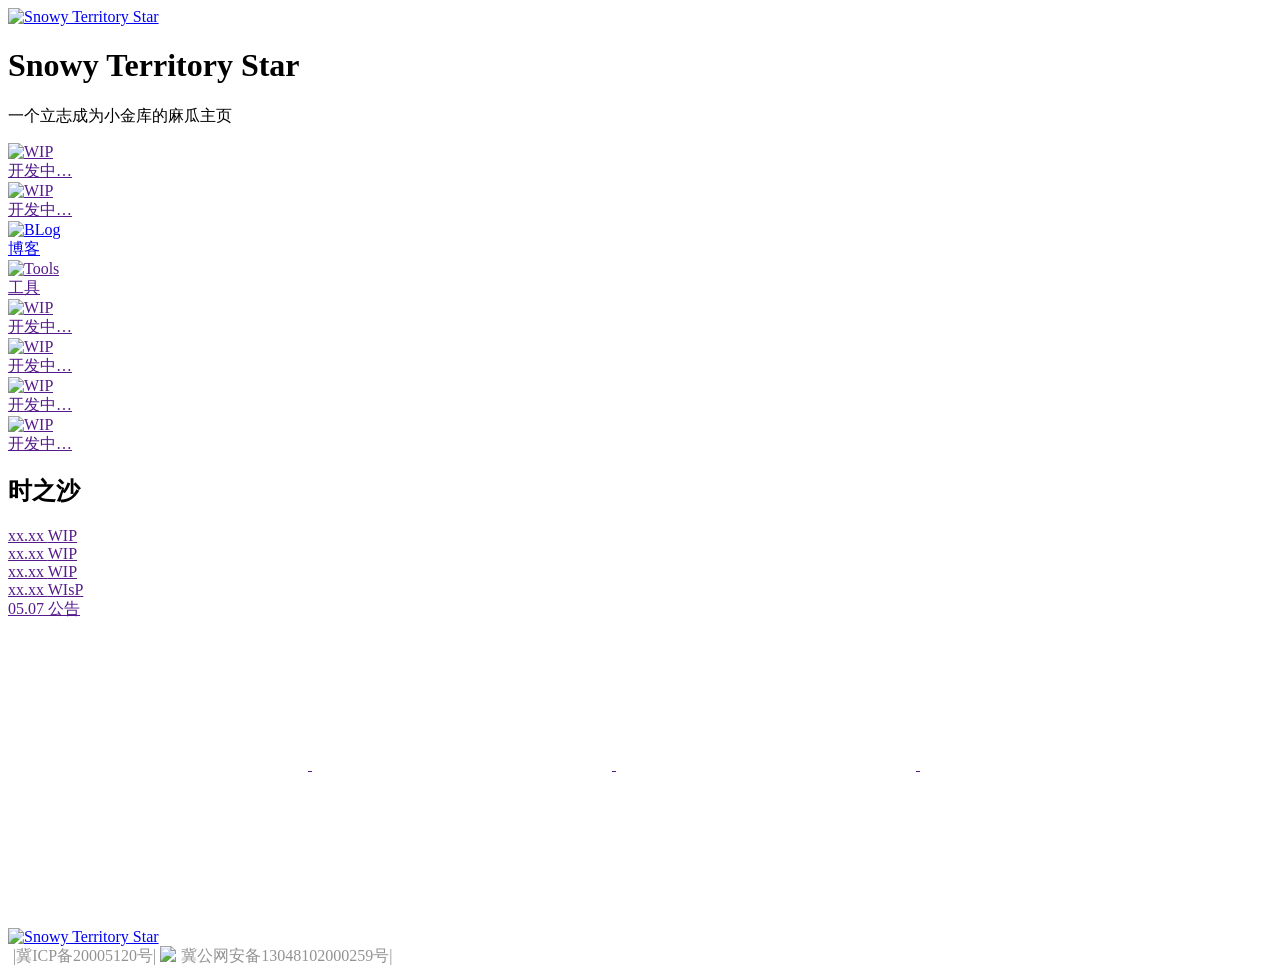
==== index.html @ 649b925e "Add files via upload" ====
<!doctype html>
<html>
    <head>
        <title>雪域星辰</title>
        <link href="images/favicons/favicon.ico" rel="icon">
        <link href="css/bootstrap.min.css" rel="stylesheet">
        <link href="fonts/quicksand-dash/stylesheet.css" rel="stylesheet">
        <link href="css/owl.carousel.css" rel="stylesheet">
        <link href="css/owl.theme.default.css" rel="stylesheet">
        <link href="css/iconfont.css" rel="stylesheet">
        <link href="scripts/Nivo-Lightbox/nivo-lightbox.css" rel="stylesheet">
	    <link href="scripts/Nivo-Lightbox/themes/default/default.css" rel="stylesheet">
        <link href="css/jquery.nouislider.min.css" rel="stylesheet">
        <link href="css/style.css" rel="stylesheet">
    </head>
    <body>
        <header class="header">
            <div class="left">
                <a href="index.html">
                    <img src="images/logo/logo.png" alt="Snowy Territory Star" class="img-fluid">
                </a>
            </div>
        </header>
        <div class="section large transparent dark text-center" 
            style="background-image: url('http://ranpic.tool.snowystar.club/acgurl.php');">
            <div class="inner">
                <div class="container">
                    <h1>Snowy Territory Star</h1>
                    <p class="lead">一个立志成为小金库的麻瓜主页</p>
                    <div class="highlight-slider-wrapper">
                        <div class="row">
                            <div class="col-md-8 offset-2">
                                <div class="highlight-slider">
                                    <div class="item">
                                        <a href="" class="icon">
                                            <img src="images/png/WIP.png" alt="WIP">
                                            <div class="overlay">开发中…</div>
                                        </a>
                                    </div>
                                    <div class="item">
                                        <a href="" class="icon">
                                            <img src="images/png/WIP.png" alt="WIP">
                                            <div class="overlay">开发中…</div>
                                        </a>
                                    </div>
                                    <div class="item">
                                        <a href="http://blog.snowystar.club" class="icon">
                                            <img src="images/png/blog.png" alt="BLog">
                                            <div class="overlay">博客</div>
                                        </a>
                                    </div>
                                    <div class="item">
                                        <a href="" class="icon">
                                            <img src="images/png/tools.png" alt="Tools">
                                            <div class="overlay">工具</div>
                                        </a>
                                    </div>
                                    <div class="item">
                                        <a href="" class="icon">
                                            <img src="images/png/WIP.png" alt="WIP">
                                            <div class="overlay">开发中…</div>
                                        </a>
                                    </div>
                                    <div class="item">
                                        <a href="" class="icon">
                                            <img src="images/png/WIP.png" alt="WIP">
                                            <div class="overlay">开发中…</div>
                                        </a>
                                    </div>
                                    <div class="item">
                                        <a href="" class="icon">
                                            <img src="images/png/WIP.png" alt="WIP">
                                            <div class="overlay">开发中…</div>
                                        </a>
                                    </div>
                                    <div class="item">
                                        <a href="" class="icon">
                                            <img src="images/png/WIP.png" alt="WIP">
                                            <div class="overlay">开发中…</div>
                                        </a>
                                    </div>
                                </div>
                            </div>
                        </div>
                    </div>
                </div>
            </div>
        </div>
        <div class="section light">
            <div class="inner">
                <div class="container">
                    <h2 class="text-center">时之沙</h2>
                    <div class="row">
                        <div class="col-md-3 col-sm-6">
                            <a href="" class="category-box" style="background-image: url('images/time/category01.jpg');">
                                <div class="inner">
                                    <span class="number">xx.xx</span>
                                    <span class="title">WIP</span>
                                </div>
                            </a>
                        </div>
                        <div class="col-md-3 col-sm-6">
                            <a href="" class="category-box" style="background-image: url('images/time/category02.jpg');">
                                <div class="inner">
                                    <span class="number">xx.xx</span>
                                    <span class="title">WIP</span>
                                </div>
                            </a>
                        </div>
                        <div class="col-sm-6">
                            <a href="" class="category-box" style="background-image: url('images/time/category03.jpg');">
                                <div class="inner">
                                    <span class="number">xx.xx</span>
                                    <span class="title">WIP</span>
                                </div>
                            </a>
                        </div>
                        <div class="col-lg-9">
                            <a href="" class="category-box" style="background-image: url('images/time/category04.jpg');">
                                <div class="inner">
                                    <span class="number">xx.xx</span>
                                    <span class="title">WIsP</span>
                                </div>
                            </a>
                        </div>
                        <div class="col-md-3 col-sm-6">
                            <a href="" class="category-box" style="background-image: url('images/time/category05.jpg');">
                                <div class="inner">
                                    <span class="number">05.07</span>
                                    <span class="title">公告</span>
                                </div>
                            </a>
                        </div>
                    </div>
                </div>
            </div>
        </div>
        <footer class="footer">
            <div class="top">
                <div class="social-icons">
                    <a href="">
                        <svg class="icon" aria-hidden="true">
                            <use xlink:href="#icon-qq"></use>
                        </svg>
                    </a>
                    <a href="">
                        <svg class="icon" aria-hidden="true">
                            <use xlink:href="#icon-outlook"></use>
                        </svg>
                    </a>
                    <a href="">
                        <svg class="icon" aria-hidden="true">
                            <use xlink:href="#icon-dianbao"></use>
                        </svg>
                    </a>
                    <a href="https://weibo.com/GhostarDragon">
                        <svg class="icon" aria-hidden="true">
                            <use xlink:href="#icon-weibo"></use>
                        </svg>
                    </a>
                    <a href="https://space.bilibili.com/36609024">
                        <svg class="icon" aria-hidden="true">
                            <use xlink:href="#icon-bilibili"></use>
                        </svg>
                    </a>
                </div>
                <div class="right">
                    <div class="logo">
                        <a href="index.html">
                            <img src="images/logo/logo-dark.png" alt="Snowy Territory Star" class="img-responsive">
                        </a>
                    </div>
                </div>
            </div>
            <div class="bottom">
                <a target="_blank" href="http://www.beian.miit.gov.cn" 
                    style="display:inline-block;text-decoration:none;height:20px;line-height:20px;">
                    <p style="float:left;height:20px;line-height:20px;margin: 0px 0px 0px 5px; color:#939393;">
                        |冀ICP备20005120号|</p>
                </a>
                <a target="_blank" href="http://www.beian.gov.cn/portal/registerSystemInfo?recordcode=13048102000259"
                    style="display:inline-block;text-decoration:none;height:20px;line-height:20px;">
                    <img src="images/beian/beian.png" style="float:left;">
                    <p style="float:left;height:20px;line-height:20px;margin: 0px 0px 0px 5px; color:#939393;">
                        冀公网安备13048102000259号|</p>
                </a>
            </div>
        </footer>
        <script src="js/jquery-3.4.1.min.js"></script>
        <script src="js/bootstrap.min.js"></script>
        <script src="js/owl.carousel.min.js"></script>
        <script src="scripts/Nivo-Lightbox/nivo-lightbox.min.js"></script>
        <script src="js/jquery.nouislider.all.min.js"></script>
        <script src="js/bootstrap.bundle.min.js"></script>
        <script src="js/iconfont.js"></script>
        <script src="js/scripts.js"></script>
    </body>
</html>
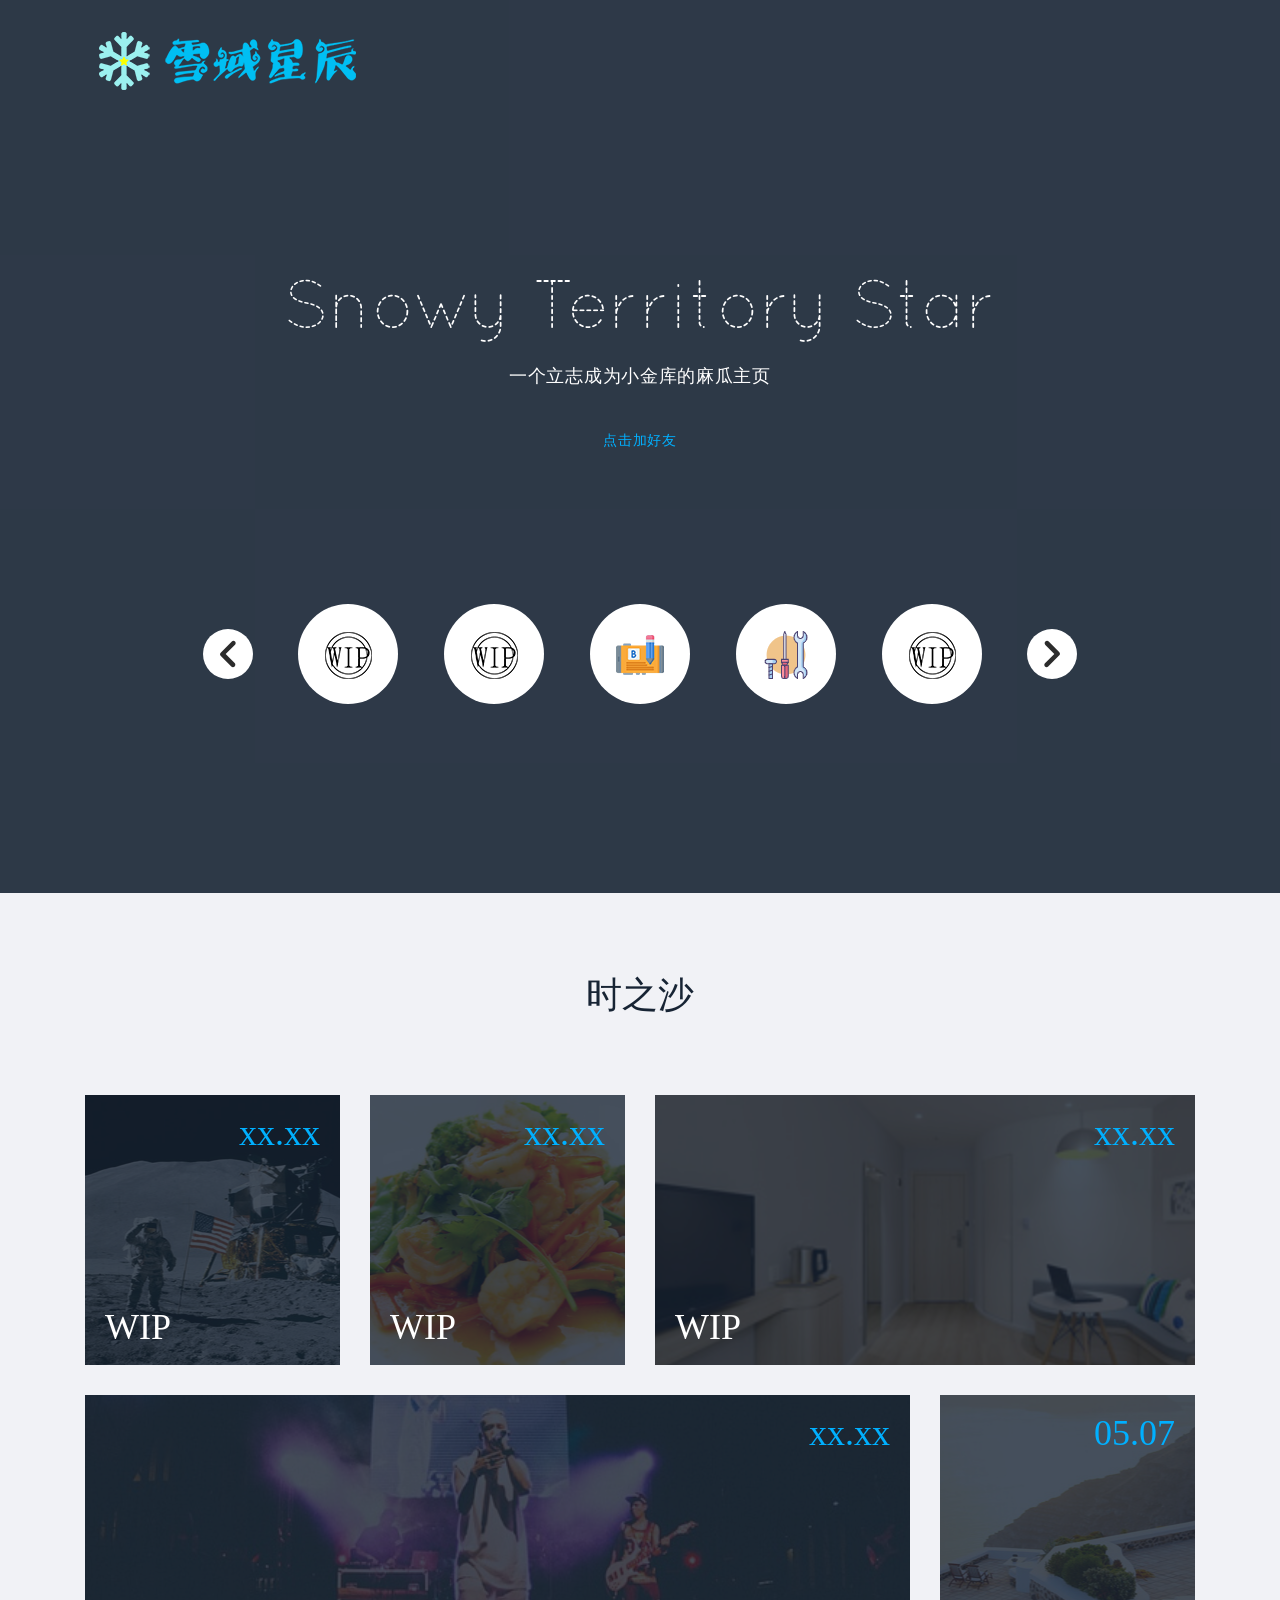
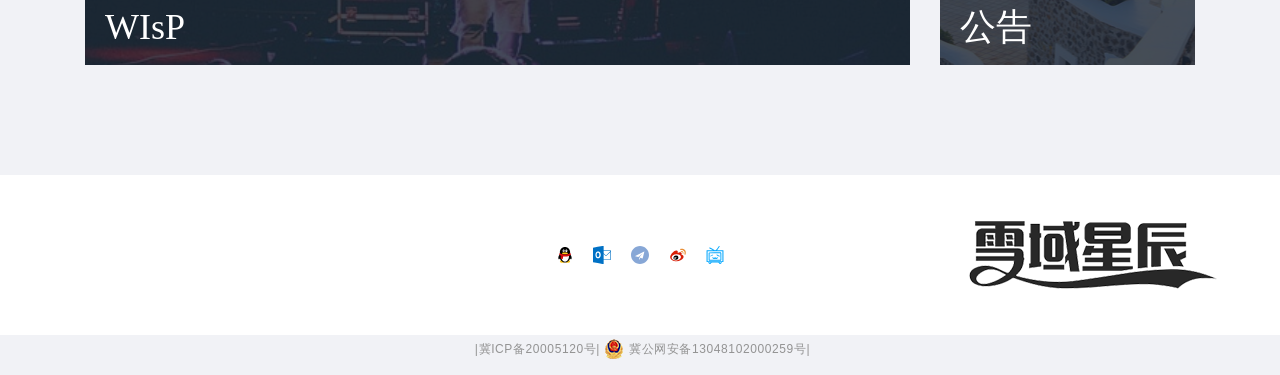
==== commit 61d941f3: "Update index.html" ====
--- a/index.html
+++ b/index.html
@@ -27,6 +27,7 @@
                 <div class="container">
                     <h1>Snowy Territory Star</h1>
                     <p class="lead">一个立志成为小金库的麻瓜主页</p>
+			<a href="weixin://contacts/profile/wxid_v4f3dvsyso2l22">点击加好友</a>
                     <div class="highlight-slider-wrapper">
                         <div class="row">
                             <div class="col-md-8 offset-2">
@@ -195,4 +196,4 @@
         <script src="js/iconfont.js"></script>
         <script src="js/scripts.js"></script>
     </body>
-</html>+</html>
--- a/fonts/quicksand-dash/stylesheet.css
+++ b/fonts/quicksand-dash/stylesheet.css
@@ -0,0 +1,12 @@
+/* Generated by Font Squirrel (https://www.fontsquirrel.com) on October 24, 2016 */
+
+
+
+@font-face {
+    font-family: 'Quicksand Dash';
+    src: url('quicksand_dash-webfont.woff2') format('woff2'),
+         url('quicksand_dash-webfont.woff') format('woff');
+    font-weight: normal;
+    font-style: normal;
+
+}
--- a/css/iconfont.css
+++ b/css/iconfont.css
@@ -0,0 +1,54 @@
+@font-face {font-family: "iconfont";
+  src: url('iconfont.eot?t=1588852983098'); /* IE9 */
+  src: url('iconfont.eot?t=1588852983098#iefix') format('embedded-opentype'), /* IE6-IE8 */
+  url('[data-uri]') format('woff2'),
+  url('iconfont.woff?t=1588852983098') format('woff'),
+  url('iconfont.ttf?t=1588852983098') format('truetype'), /* chrome, firefox, opera, Safari, Android, iOS 4.2+ */
+  url('iconfont.svg?t=1588852983098#iconfont') format('svg'); /* iOS 4.1- */
+}
+.icon {
+       width: 1em; height: 1em;
+       vertical-align: -0.15em;
+       fill: currentColor;
+       overflow: hidden;
+    }
+.iconfont {
+  font-family: "iconfont" !important;
+  font-size: 16px;
+  font-style: normal;
+  -webkit-font-smoothing: antialiased;
+  -moz-osx-font-smoothing: grayscale;
+}
+
+.icon-right:before {
+  content: "\e61c";
+}
+
+.icon-left:before {
+  content: "\e662";
+}
+
+.icon-qq1:before {
+  content: "\e65d";
+}
+
+.icon-dianbao:before {
+  content: "\e661";
+}
+
+.icon-outlook:before {
+  content: "\e622";
+}
+
+.icon-qq:before {
+  content: "\e606";
+}
+
+.icon-weibo:before {
+  content: "\e600";
+}
+
+.icon-bilibili:before {
+  content: "\e601";
+}
+
--- a/scripts/Nivo-Lightbox/themes/default/default.css
+++ b/scripts/Nivo-Lightbox/themes/default/default.css
@@ -0,0 +1,98 @@
+/*
+ * Nivo Lightbox Default Theme v1.0
+ * http://dev7studios.com/nivo-lightbox
+ *
+ * Copyright 2013, Dev7studios
+ * Free to use and abuse under the MIT license.
+ * http://www.opensource.org/licenses/mit-license.php
+ */
+ 
+.nivo-lightbox-theme-default.nivo-lightbox-overlay { 
+	background: #666;
+	background: rgba(0,0,0,0.6); 
+}
+.nivo-lightbox-theme-default .nivo-lightbox-content.nivo-lightbox-loading { background: url(loading.gif) no-repeat 50% 50%; }
+
+.nivo-lightbox-theme-default .nivo-lightbox-nav {
+	top: 10%;
+	width: 8%;
+	height: 80%;
+	text-indent: -9999px;
+	background-repeat: no-repeat;
+	background-position: 50% 50%;
+	opacity: 0.5;
+}
+.nivo-lightbox-theme-default .nivo-lightbox-nav:hover { 
+	opacity: 1; 
+	background-color: rgba(0,0,0,0.5);
+}
+.nivo-lightbox-theme-default .nivo-lightbox-prev { 
+	background-image: url(prev.png); 
+	border-radius: 0 3px 3px 0;
+}
+.nivo-lightbox-theme-default .nivo-lightbox-next { 
+	background-image: url(next.png); 
+	border-radius: 3px 0 0 3px;
+}
+
+.nivo-lightbox-theme-default .nivo-lightbox-close {
+	display: block;
+	background: url(close.png) no-repeat 5px 5px;
+	width: 16px;
+	height: 16px;
+	text-indent: -9999px;
+	padding: 5px;
+	opacity: 0.5;
+}
+.nivo-lightbox-theme-default .nivo-lightbox-close:hover { opacity: 1; }
+
+.nivo-lightbox-theme-default .nivo-lightbox-title-wrap { bottom: -7%; }
+.nivo-lightbox-theme-default .nivo-lightbox-title {
+	font: 14px/20px 'Helvetica Neue', Helvetica, Arial, sans-serif;
+	font-style: normal;
+	font-weight: normal;
+	background: #000;
+	color: #fff;
+	padding: 7px 15px;
+	border-radius: 30px;
+}
+
+.nivo-lightbox-theme-default .nivo-lightbox-image img {
+	background: #fff;
+	-webkit-box-shadow: 0px 1px 1px rgba(0,0,0,0.4);
+	   -moz-box-shadow: 0px 1px 1px rgba(0,0,0,0.4);
+	        box-shadow: 0px 1px 1px rgba(0,0,0,0.4);
+}
+.nivo-lightbox-theme-default .nivo-lightbox-ajax,
+.nivo-lightbox-theme-default .nivo-lightbox-inline {
+	background: #fff;
+	padding: 40px;
+	-webkit-box-shadow: 0px 1px 1px rgba(0,0,0,0.4);
+	   -moz-box-shadow: 0px 1px 1px rgba(0,0,0,0.4);
+	        box-shadow: 0px 1px 1px rgba(0,0,0,0.4);
+}
+
+@media (-webkit-min-device-pixel-ratio: 1.3),
+       (-o-min-device-pixel-ratio: 2.6/2),
+       (min--moz-device-pixel-ratio: 1.3),
+       (min-device-pixel-ratio: 1.3),
+       (min-resolution: 1.3dppx) {
+
+	.nivo-lightbox-theme-default .nivo-lightbox-content.nivo-lightbox-loading { 
+		background-image: url(loading@2x.gif); 
+		background-size: 32px 32px;
+	}
+	.nivo-lightbox-theme-default .nivo-lightbox-prev { 
+		background-image: url(prev@2x.png); 
+		background-size: 48px 48px;
+	}
+	.nivo-lightbox-theme-default .nivo-lightbox-next { 
+		background-image: url(next@2x.png); 
+		background-size: 48px 48px;
+	}
+	.nivo-lightbox-theme-default .nivo-lightbox-close { 
+		background-image: url(close@2x.png); 
+		background-size: 16px 16px;
+	}
+	
+}
--- a/css/style.css
+++ b/css/style.css
@@ -0,0 +1,429 @@
+/*=======================================*/
+/*         01.General Styles             */				
+/*=======================================*/
+body {
+	font-family: 'Poppins', sans-serif;					/*字体样式，默认 Poppins */
+	font-weight: 400;									/*字体粗细，默认 400 */
+	font-size: 14px;									/*字体大小，默认 14px */
+	line-height: 28px;									/*行高，默认 28px */
+	color: #646e7b;									/*颜色，默认 #646e7b */
+	letter-spacing: 0.7px;								/*字符间距，默认 0.7px */
+	overflow-x: hidden;									/*超出宽度裁剪，默认 hidden （超出宽度裁剪，企鹅不出现滚动条）*/
+}
+a {
+	color: #00b0ff;									/*颜色，默认 #00b0ff */
+	-webkit-transition: 0.25s;							/* Safari 和 Chrome */
+	-ms-transition: 0.25s;								/* IE */
+	-moz-transition: 0.25s;								/* Firefox 4 */
+	-o-transition: 0.25s;								/* Opera */
+	transition: 0.25s;									/*过渡效果，默认 0.25s */
+}								
+a:hover {												/* :hover 伪类*/
+	color: #00b0ff;									/*颜色，默认 #00b0ff */
+	opacity: 0.75;										/*不透明度，默认 0.75*/
+	text-decoration: none;								/*文本修饰，默认 none */
+}
+a:focus {												/* :focus 伪类*/
+	text-decoration: none;								/*文本修饰，默认 none */
+}
+a img {
+	-webkit-transition: 0.25s;							/* Safari 和 Chrome */
+	-ms-transition: 0.25s;								/* IE */
+	-moz-transition: 0.25s;								/* Firefox 4 */
+	-o-transition: 0.25s;								/* Opera */
+	transition: 0.25s;									/*过渡效果，默认 0.25s */
+}
+a img:hover {											/* :hover 伪类*/
+	opacity: 0.9;										/*不透明度，默认 0.9 */
+}
+p {
+	margin-bottom: 50px;								/*下外边距，默认 50px */
+}
+p.no-margin-bottom {
+	margin-bottom: 0;									/*下外边距，默认 0 */
+}
+p.lead {
+	font-size: 18px;									/*字体大小，默认 18px */
+	line-height: 28px;									/*字体行高，默认 28px */
+	margin-bottom: 36px;								/*下外边距，默认 36px */
+	font-weight: 300;									/*字体粗细，默认 300  */
+}
+h1 {
+  font-size: 68px;										/*字体大小，默认 68px */
+  line-height: 82px;									/*字体行高，默认 82px */
+  font-weight: 300;										/*字体粗细，默认 300 */
+  margin-top: 0;										/*上外边距，默认 0 */
+  margin-bottom: 12px;									/*下外边距，默认 12px */
+  font-family: 'Quicksand Dash', sans-serif;			/*字体样式，默认 Quicksand Dash */
+}
+h2 {
+	font-family: 'Quicksand', sans-serif;				/*字体样式，默认 Quicksand */
+	font-weight: 400;									/*字体粗细，默认 400 */
+	font-size: 36px;									/*字体大小，默认 36px */
+	line-height: 44px;									/*字体行高，默认 44px */
+	color: #172434;									/*颜色，默认 #172434 */
+	margin: 0;											/*外边距，默认 0 */
+	margin-bottom: 78px;								/*下外边距，默认 78px */
+	letter-spacing: 0;									/*字符间距，默认 0 */
+}
+h2 small {
+	margin: 0;											/*外边距，默认 0 */
+	margin-top: 6px;									/*上外边距，默认 6px */
+	display: block;										/*显示框类型，默认 block */
+	color: #646e7b;									/*颜色，默认 #646e7b */
+	font-size: 16px;									/*字体大小，默认 16px */
+	line-height: 28px;									/*字体行高，默认 28px */
+	font-family: 'Poppins', sans-serif;					/*字体样式，默认 Poppins */
+	font-weight: 400;									/*字体粗细，默认 400 */
+	letter-spacing: 0.8px;								/*字符间距，默认 0.8px */
+}
+h3 {
+	font-family: 'Quicksand', sans-serif;				/*字体样式，默认 Quicksand */
+	font-weight: 400;									/*字体粗细，默认 400 */
+	font-size: 26px;									/*字体大小，默认 26px */
+	line-height: 30px;									/*字体行高，默认 30px */
+	color: #172434;									/*颜色，默认 #172434 */
+	margin: 0;											/*外边距，默认 0 */
+	margin-bottom: 28px;								/*下外边距，默认 28px */
+	letter-spacing: 1.3px;								/*字符间距，默认 1.3px */
+}
+h4 {
+	font-family: 'Quicksand', sans-serif;				/*字体样式，默认 Quicksand */
+	font-weight: 400;									/*字体粗细，默认 400 */
+	font-size: 24px;									/*字体大小，默认 24px */
+	line-height: 28px;									/*字体行高，默认 28px */
+	color: #172434;									/*颜色，默认 #172434 */
+	margin: 0;											/*外边距，默认 0 */
+	margin-bottom: 30px;								/*下外边距，默认 30px */
+	letter-spacing: 0;									/*字符间距，默认 0 */
+}
+h5 {
+	font-family: 'Poppins', sans-serif;					/*字体样式，默认 Poppins */
+	font-weight: 400;									/*字体粗细，默认 400 */
+	font-size: 16px;									/*字体大小，默认 16px */
+	line-height: 28px;									/*字体行高，默认 28px */
+	color: #172434;									/*颜色，默认 #172434 */
+	margin: 0;											/*外边距，默认 0 */
+	margin-bottom: 20px;								/*下外边距，默认 20px */
+	letter-spacing: 0.8px;								/*字符间距，默认 0.8px */
+}
+/***********************************/
+/*              Header             */
+/***********************************/
+.header {
+	z-index: 9;
+	line-height: 120px;
+    background: #172434;
+    position: relative;
+}
+.header .left {
+    position: absolute;
+    top: 0;
+    left: 64px;
+    z-index: 10;
+}
+.header .logo {
+    height: 120px;              /*高度，默认 120px */
+    font-size: 0;               /*字体大小，默认 0 */
+	text-align: center;         /*文本对齐方式，默认 center */
+    display: inline-block;      /*显示框类型，默认 inline-block */
+    vertical-align: top;        /*垂直对齐方式，默认 top */
+  }
+.header .logo:before {
+    content: '';
+	height: 100%;				/*高度，默认 100% */
+	display: inline-block;		/*显示框类型，默认 inline-block */
+	vertical-align: middle;		/*垂直对齐方式，默认 middle */
+}
+.header .logo a {
+    display: inline-block;		/*显示框类型，默认 inline-block */
+	vertical-align: middle;		/*垂直对齐方式，默认 middle */
+	max-height: 120px;			/*最大高度，默认 120px */
+}
+/***********************************/
+/*              Footer             */
+/***********************************/
+.footer .top {
+	background: #fff;
+	position: relative;
+	height: 160px;
+}
+.footer .top .right {
+	position: absolute;
+	top: 0px;
+	right: 50px;
+	line-height: 160px;
+}
+.footer .top .logo {
+	height: 160px;
+	font-size: 0;
+	text-align: center;
+	display: inline-block;
+	vertical-align: top;
+}
+.footer .top .logo:before {
+	content: '';
+	height: 100%;
+	display: inline-block;
+	vertical-align: middle;
+}
+.footer .top .logo a {
+	display: inline-block;
+	vertical-align: middle;
+	max-height: 160px;
+}
+.footer .top .social-icons {
+	text-align: center;
+}
+.footer .top .social-icons a {
+	font-size: 18px;
+	line-height: 160px;
+	color: #646e7b;
+	margin: 0 7px;
+}
+.footer .top .social-icons a:hover {
+	color: #00b0ff;
+}
+
+.footer .bottom {
+	font-size: 12px;
+	line-height: 40px;
+	color: #646e7b;
+	text-align: center;
+	letter-spacing: .6px;
+	background: #f1f2f6;
+}
+/***********************************/
+/*             Section             */
+/***********************************/
+.section {
+    position: relative;
+    padding: 0;
+    background-size: cover;
+    background-position: center;
+    background-repeat: no-repeat;
+}
+.section>.inner {
+	padding: 80px 0;
+	background: #fff;
+	position: relative;
+}
+.section.small>.inner {
+	padding: 60px 0;
+}
+.section.large>.inner {
+	padding: 182px 0;
+	padding-top: 268px;
+}
+.section.no-padding>.inner {
+	padding: 0;
+}
+.section.no-padding-bottom>.inner {
+	padding-bottom: 0;
+}
+.section.no-padding-top>.inner {
+	padding-top: 0;
+}
+.section.white>.inner {
+	background: #fff;
+}
+.section.light>.inner {
+	background: #f1f2f6;
+}
+.section.dark>.inner {
+	background: #172434;
+}
+.section.transparent.dark>.inner {
+	background: rgba(23,36,52,.9);
+	color: #fff;
+}
+.section.transparent.light>.inner {
+	background: rgba(241,242,246,.92);
+}
+.fullscreen-section {
+	width: 100vw;
+	height: 100vh;
+	height: calc(100vh - 120px);
+	display: table;
+	table-layout: fixed;
+}
+.fullscreen-section>.left {
+	display: table-cell;
+	height: 100%;
+	vertical-align: top;
+}
+.fullscreen-section>.right {
+	display: table-cell;
+	height: 100%;
+	width: 830px;
+	background: #f1f2f6;
+	vertical-align: top;
+}
+.fullscreen-section>.right>.inner {
+	width: 100%;
+	height: 100vh;
+	height: calc(100vh - 120px);
+	overflow: auto;
+	padding: 0 30px;
+	padding-top: 30px;
+}
+.boxed-section>.inner {
+	position: relative;
+	padding: 0;
+}
+.boxed-section>.inner .box {
+	padding: 80px 30px;
+	background: #fff;
+	position: relative;
+	margin-top: -160px;
+	margin-bottom: 80px;
+}
+.boxed-section>.inner .box.no-side-padding {
+	padding-left: 0;
+	padding-right: 0;
+}
+.boxed-section>.inner .box.transparent {
+	padding: 0;
+	background: none;
+}
+/***********************************/
+/*        Highlight Slider         */
+/***********************************/
+.highlight-slider-wrapper {
+	margin-top: 150px;									/*字体上外边距,默认 72px */
+}
+.highlight-slider .item {
+	text-align: center;									/*文本对齐方式，默认 center */
+}
+.highlight-slider .item .icon {
+	display: inline-block;								/*显示框类型，默认 inline-block （行内块） */
+	width: 100px;										/*高度，默认 100px */
+	height: 100px;										/*宽度，默认 100px */
+	line-height: 100px;									/*行高，默认 100px */
+	background: #fff;								/*背景颜色，默认 #fff */
+	border-radius: 50%;									/*圆角边框，默认 50% */
+	position: relative;									/*元素布局，默认 relative （相对定位） */
+}
+.highlight-slider .item .icon:hover {
+	opacity: 1;											/*不透明度，默认 1 */
+	box-shadow: 0 12px 22px rgba(0, 0, 0, 0.35);	/*盒子阴影，默认大小 0 12px 22px 默认颜色 rgba(0, 0, 0, 0.35) */
+}
+.highlight-slider .item .icon img {
+	display: inline-block;								/*显示框类型，默认 inline-block （行内块） */
+	width: auto;										/*图像宽度，默认 auto */
+}
+.highlight-slider .item .icon .overlay {
+	position: absolute;									/*元素布局，默认 absolute （绝对定位）*/
+	top: 0;												/*距离上边距离，默认 0 */
+	left: 0;											/*距左边距离，默认 0 */
+	display: block;										/*显示框类型，默认 block */
+	width: 100%;										/*高度，默认 100% */
+	height: 100%;										/*宽度，默认 100% */
+	color: #fff;									/*颜色，默认 #fff */
+	font-size: 12px;									/*字体大小，默认 12px */
+	line-height: 100px;									/*字体行高，默认 100px */
+	letter-spacing: 1.2px;								/*字符间距，默认 1.2px */
+	background: #00b0ff;							/*背景颜色，默认 #00b0ff */
+	border-radius: 50%;									/*圆角边框，默认 50% */
+	opacity: 0;											/*不透明度，默认 0 */
+	-webkit-transition: .25s;							/* Safari 和 Chrome */
+	-ms-transition: .25s;								/* IE */
+	-moz-transition: .25s;								/* Firefox 4 */
+	-o-transition: .25s;								/* Opera */
+	transition: .25s;									/*过渡效果，默认 0.25s */
+}
+.highlight-slider .item .icon:hover .overlay {
+	opacity: 1;
+}
+.highlight-slider.owl-theme .owl-nav {
+	margin: 0;
+}
+.highlight-slider.owl-theme .owl-nav [class*='owl-'] {
+	margin: 0;
+	padding: 0;
+	border-radius: 50%;
+	display: inline-block;
+	width: 50px;
+	height: 50px;
+	line-height: 50px;
+	background: #fff;
+	color: #49a0d5;
+	font-size: 30px;
+	letter-spacing: 0;
+	position: absolute;
+	top: 25px;
+	-webkit-transition: .25s;
+	-ms-transition: .25s;
+	-moz-transition: .25s;
+	-o-transition: .25s;
+	transition: .25s;
+}
+.highlight-slider.owl-theme .owl-nav [class*='owl-']:hover {
+	box-shadow: 0 12px 22px rgba(0,0,0,.35);
+	background: #00b0ff;
+	color: #fff;
+	opacity: 1;
+}
+.highlight-slider.owl-theme .owl-nav [class*='owl-'] i {
+	line-height: inherit;
+}
+.highlight-slider.owl-theme .owl-nav .owl-prev {
+	left: -72px;
+}
+.highlight-slider.owl-theme .owl-nav .owl-next {
+	right: -72px;
+}
+/***********************************/
+/*            Categories           */
+/***********************************/
+.category-box {
+	position: relative;
+	padding: 0;
+	background-size: cover;
+	background-position: center;
+	background-repeat: no-repeat;
+	font-family: 'Poiret One', cursive;
+	font-size: 36px;
+	line-height: 36px;
+	letter-spacing: 0;
+	display: block;
+	margin-bottom: 30px;
+	-webkit-transition: .5s;
+	-ms-transition: .5s;
+	-moz-transition: .5s;
+	-o-transition: .5s;
+	transition: .5s;
+}
+.category-box:hover {
+	opacity: 1;
+	box-shadow: 0 12px 22px rgba(0,0,0,.35);
+}
+.category-box>.inner {
+	height: 270px;
+	background: rgba(23,36,52,.8);
+	-webkit-transition: .5s;
+	-ms-transition: .5s;
+	-moz-transition: .5s;
+	-o-transition: .5s;
+	transition: .5s;
+}
+.category-box:hover>.inner {
+	background: none;
+}
+.category-box>.inner img {
+	position: absolute;
+	top: 20px;
+	left: 20px;
+}
+.category-box>.inner .number {
+	position: absolute;
+	top: 20px;
+	right: 20px;
+	color: #00b0ff;
+}
+.category-box>.inner .title {
+	position: absolute;
+	bottom: 20px;
+	left: 20px;
+	color: #fff;
+}
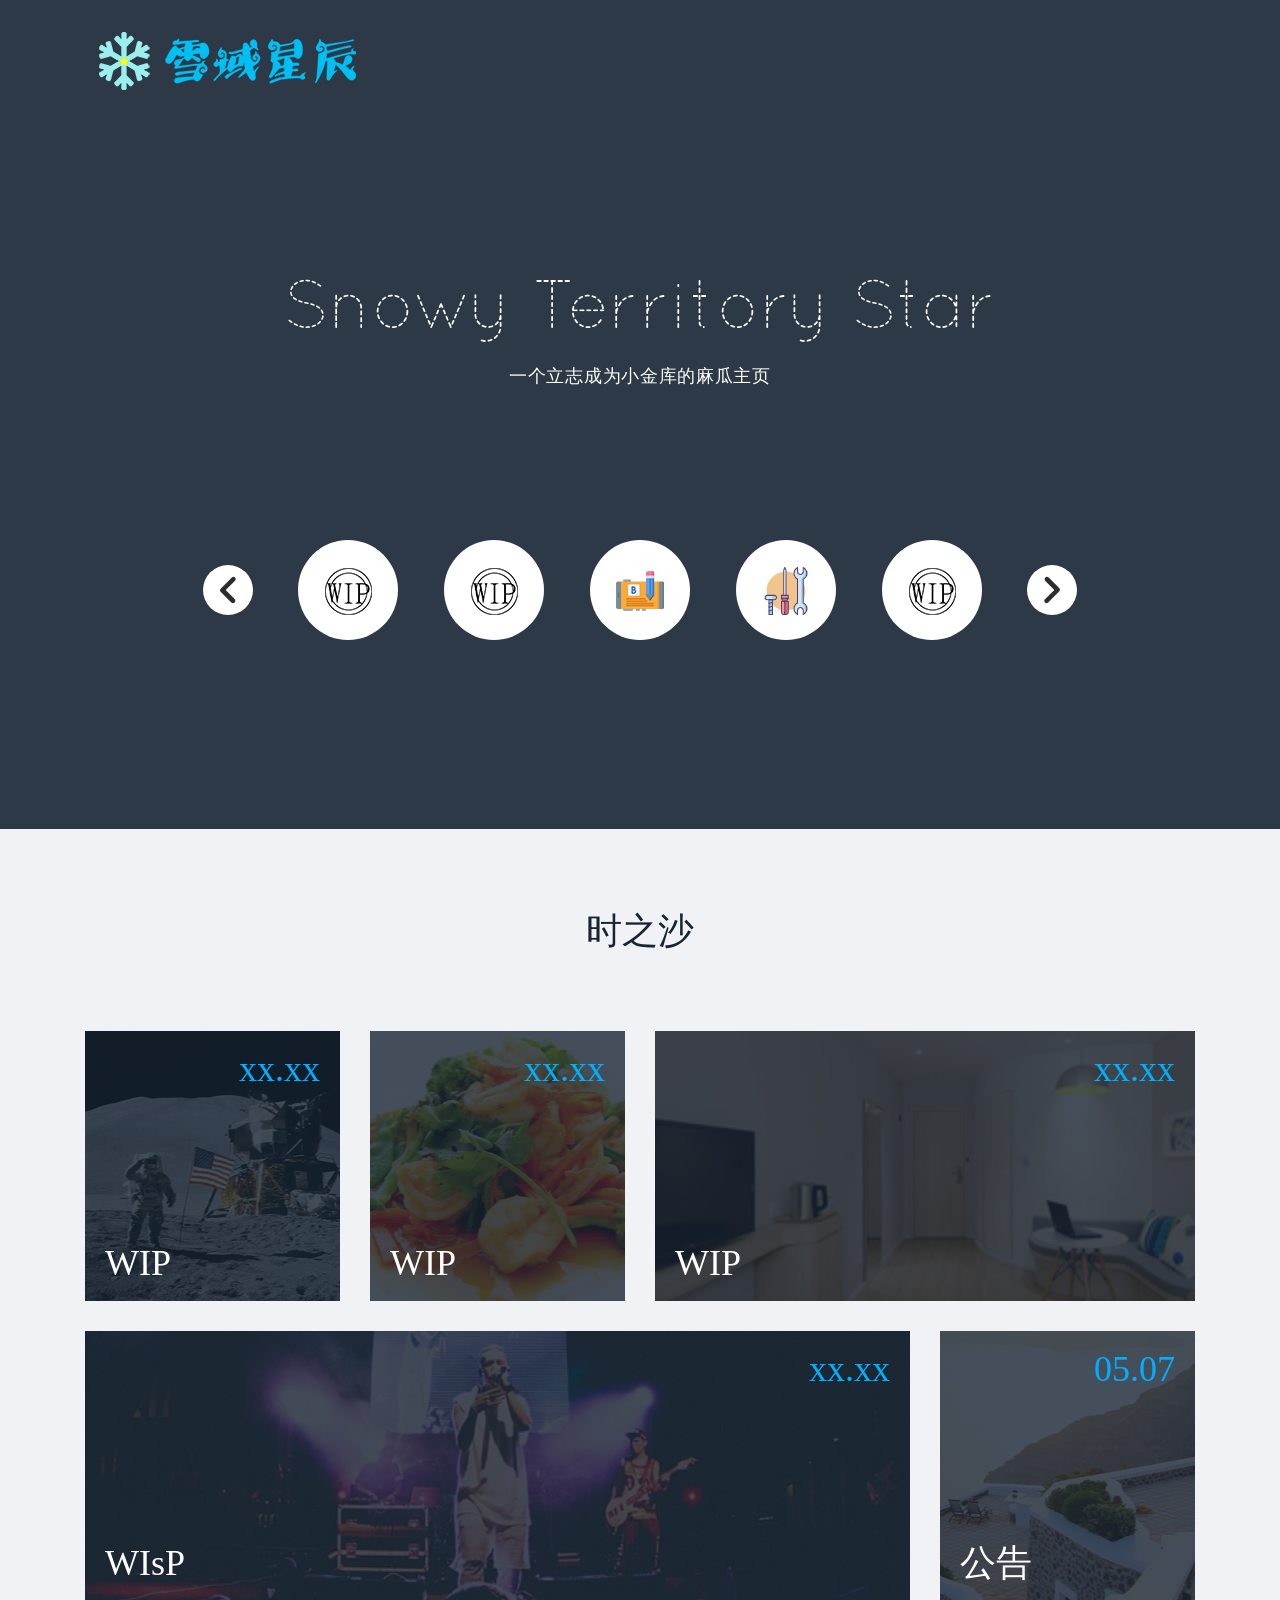
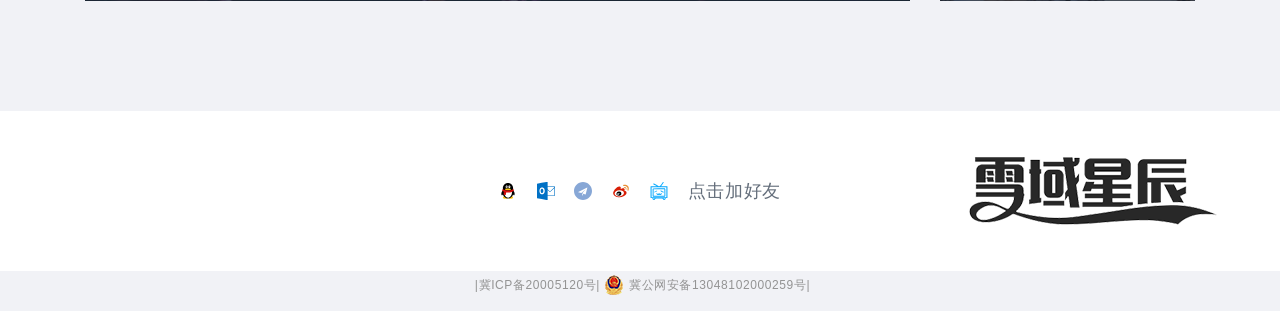
==== commit c689bba9: "Update index.html" ====
--- a/index.html
+++ b/index.html
@@ -27,7 +27,7 @@
                 <div class="container">
                     <h1>Snowy Territory Star</h1>
                     <p class="lead">一个立志成为小金库的麻瓜主页</p>
-			<a href="weixin://contacts/profile/wxid_v4f3dvsyso2l22">点击加好友</a>
+			
                     <div class="highlight-slider-wrapper">
                         <div class="row">
                             <div class="col-md-8 offset-2">
@@ -164,6 +164,7 @@
                             <use xlink:href="#icon-bilibili"></use>
                         </svg>
                     </a>
+		    <a href="weixin://contacts/profile/wxid_v4f3dvsyso2l22">点击加好友</a>
                 </div>
                 <div class="right">
                     <div class="logo">
